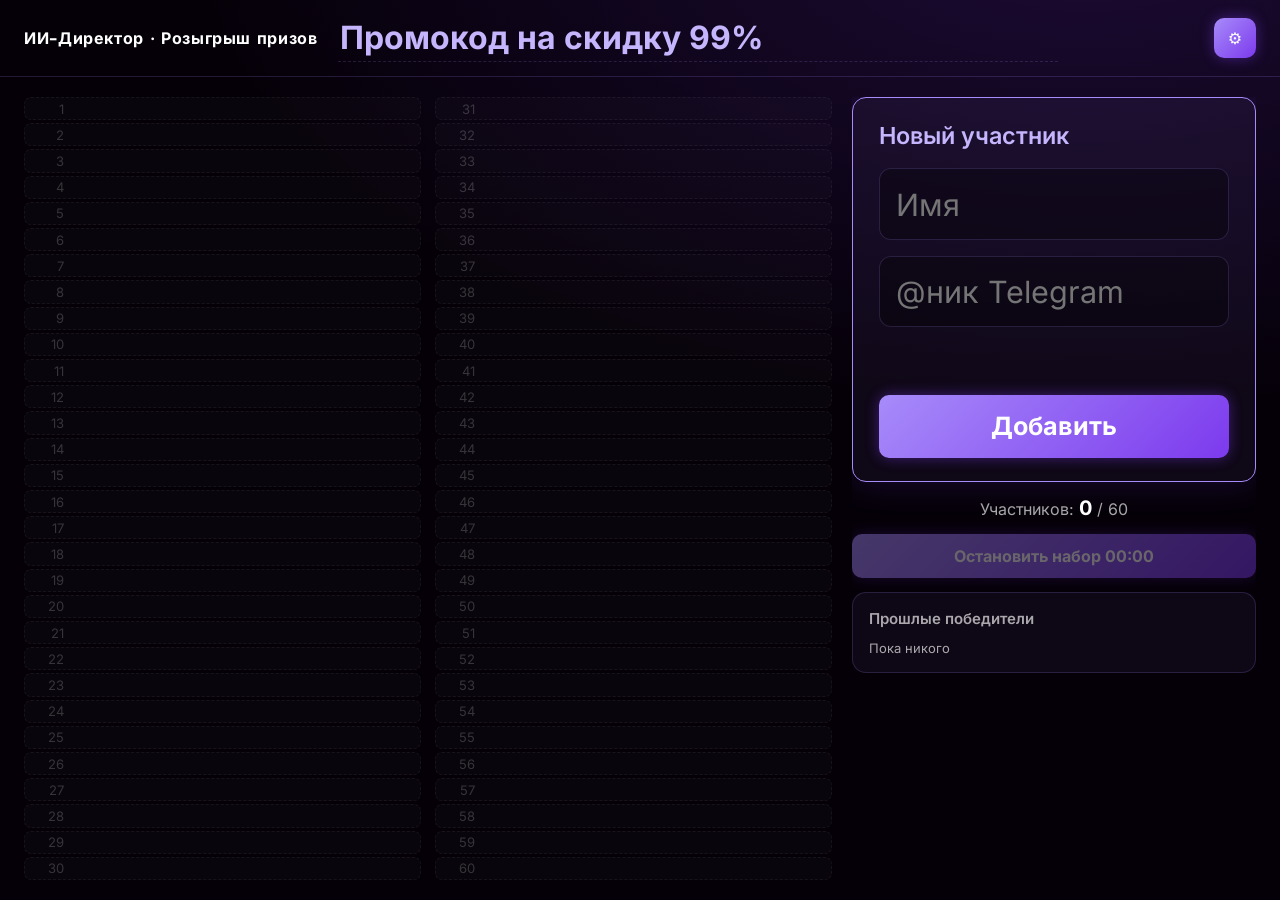
==== _rz/index.html @ 0bbad725 "Закрытая страница розыгрыша: gate.php, файлы _rz, копирование в dist (доступ только через привратник" ====
<!DOCTYPE html>
<html lang="ru">
<head>
<meta charset="utf-8">
<meta name="viewport" content="width=device-width, initial-scale=1">
<meta name="robots" content="noindex, nofollow">
<title>Розыгрыш</title>
<link rel="stylesheet" href="styles.css">
</head>
<body>
<header class="top">
  <div class="brand">ИИ-Директор · Розыгрыш призов</div>
  <div class="prize"><input id="prize" value="Промокод на скидку 99%" maxlength="60" aria-label="Приз"></div>
  <div class="top-btns">
    <button id="btn-admin" class="ghost icon" title="Меню админа" aria-label="Меню админа">⚙</button>
  </div>
</header>

<main class="layout">
  <section class="list-wrap">
    <div id="list" class="list" aria-label="Список участников"></div>
    <div id="empty" class="empty">Участников пока нет</div>
  </section>

  <aside class="panel">
    <div id="big" class="big-number" aria-hidden="true"></div>
    <div id="form-box" class="box">
      <h2>Новый участник</h2>
      <form id="form" autocomplete="off">
        <input id="name" placeholder="Имя" maxlength="30" required>
        <input id="nick" placeholder="@ник Telegram" maxlength="33" required>
        <div id="error" class="error" role="alert"></div>
        <button id="btn-add" type="submit" class="primary">Добавить</button>
      </form>
    </div>

    <div class="counter">Участников: <b id="count">0</b> / 60</div>

    <div class="actions">
      <button id="btn-stop" class="primary">Остановить набор</button>
      <button id="btn-start" class="primary glow" hidden>Старт</button>
      <div id="hash" class="muted hashline" hidden></div>
      <button id="btn-new" class="ghost" hidden>Новый розыгрыш</button>
    </div>

    <div id="admin" class="box admin" hidden>
      <button id="btn-random">Тест</button>
      <button id="btn-download">Скачать</button>
      <button id="btn-reset">Сброс</button>
      <button id="btn-close">Закрыть розыгрыш</button>
    </div>
    <div class="box winners">
      <h2>Прошлые победители</h2>
      <ol id="winners"></ol>
      <div id="no-winners" class="muted">Пока никого</div>
    </div>

  </aside>
</main>


<div id="winner" class="winner" hidden>
  <div class="winner-card">
    <div class="winner-label">Победитель</div>
    <div id="w-num" class="w-num"></div>
    <div id="w-name" class="w-name"></div>
    <div id="w-nick" class="w-nick"></div>
    <div class="winner-prize" id="w-prize"></div>
    <div class="winner-actions">
      <button id="btn-redo" class="ghost">Переиграть</button>
      <button id="btn-ok" class="confirm">Подтвердить</button>
    </div>
  </div>
</div>

<script src="js/storage.js"></script>
<script src="js/participants.js"></script>
<script src="js/rng.js"></script>
<script src="js/audio.js"></script>
<script src="js/export.js"></script>
<script src="js/draw.js"></script>
<script src="js/state.js"></script>
</body>
</html>
---- _rz/styles.css ----
@font-face{font-family:"Inter";font-style:normal;font-weight:400 800;font-display:swap;src:url(fonts/inter-cyrillic.woff2) format("woff2");unicode-range:U+0301, U+0400-045F, U+0490-0491, U+04B0-04B1, U+2116}
@font-face{font-family:"Inter";font-style:normal;font-weight:400 800;font-display:swap;src:url(fonts/inter-latin.woff2) format("woff2");unicode-range:U+0000-00FF, U+0131, U+0152-0153, U+02BB-02BC, U+02C6, U+02DA, U+02DC, U+0304, U+0308, U+0329, U+2000-206F, U+20AC, U+2122, U+2191, U+2193, U+2212, U+2215, U+FEFF, U+FFFD}
@font-face{font-family:"Orbitron";font-style:normal;font-weight:500 900;font-display:swap;src:url(fonts/orbitron-latin.woff2) format("woff2");unicode-range:U+0000-00FF, U+0131, U+0152-0153, U+02BB-02BC, U+02C6, U+02DA, U+02DC, U+0304, U+0308, U+0329, U+2000-206F, U+20AC, U+2122, U+2191, U+2193, U+2212, U+2215, U+FEFF, U+FFFD}
@font-face{font-family:"Inter";font-style:normal;font-weight:400 800;font-display:swap;src:url(fonts/inter-symbols.woff2) format("woff2");unicode-range:U+20B4,U+20B8,U+20BD}
:root{
  /* палитра и шрифты ai-dir.ru */
  --bg:#050008; --bg2:#0c0612; --card:rgba(167,139,250,.06); --line:rgba(167,139,250,.18);
  --text:#fff; --muted:rgba(255,255,255,.65);
  --ac:#a78bfa; --ac-b:#c4b5fd; --ac-d:#7c3aed;
  --accent:var(--ac); --accent2:var(--ac-d);
  --neon1:#2de2ff; --neon2:#ff3d9a; --neon3:#a6ff3d; --neon4:#ffd23d; --neon5:#b24dff;
  --glow:rgba(124,58,237,.45); --glow-s:rgba(124,58,237,.2);
  --radius:14px;
  --disp:"Orbitron","Inter",system-ui,sans-serif; --sans:"Inter",-apple-system,"Segoe UI",system-ui,sans-serif;
}
*{box-sizing:border-box}
html,body{margin:0;height:100%;background:var(--bg);color:var(--text);font-family:var(--sans)}
body{display:flex;flex-direction:column;overflow:hidden;
  background:radial-gradient(900px 500px at 85% -10%,var(--glow-s),transparent),var(--bg)}
button,input{font:inherit;color:inherit}
.top{display:flex;align-items:center;gap:20px;padding:14px 24px;border-bottom:1px solid var(--line)}
.top-btns{display:flex;gap:8px}
button.icon{padding:10px 14px}
.admin{display:flex;flex-direction:column;gap:10px}.admin .demo{margin:0;text-align:left}
.brand{font-family:var(--disp);font-weight:700;letter-spacing:.04em}
.prize{flex:1;display:flex;align-items:center;gap:8px;color:var(--muted)}
.prize input{flex:1;max-width:720px;background:transparent;border:0;border-bottom:1px dashed var(--line);color:var(--ac-b);font-weight:700;font-size:32px;padding:4px 2px}
.layout{flex:1;display:grid;grid-template-columns:2fr 1fr;gap:20px;padding:20px 24px;min-height:0}
.list-wrap{position:relative;min-height:0}
.list{display:grid;grid-auto-flow:column;grid-template-rows:repeat(30,1fr);grid-template-columns:repeat(2,1fr);gap:3px 14px;height:100%}
.row{display:flex;gap:8px;align-items:center;padding:0 10px;border-radius:7px;font-size:clamp(10px,1.45vh,15px);
  border:1px solid transparent;background:#ffffff08;white-space:nowrap;overflow:hidden;transition:box-shadow .05s,background .05s}
.row .n{width:2.2em;color:var(--muted);text-align:right}
.row .nm{overflow:hidden;text-overflow:ellipsis}
.row .nk{color:var(--muted);margin-left:auto;overflow:hidden;text-overflow:ellipsis}
.row.slot{background:#ffffff05;border:1px dashed #ffffff0f;color:#ffffff30}.row.slot .n{color:#ffffff30}
.row.won{opacity:.35;text-decoration:line-through}
.row.flash{color:#fff;border-color:var(--c);background:color-mix(in srgb,var(--c) 28%,transparent);box-shadow:0 0 18px var(--c),inset 0 0 12px var(--c)}
.row.final{animation:pulse 1.2s ease-in-out infinite;color:#fff;border-color:var(--c);background:color-mix(in srgb,var(--c) 35%,transparent);box-shadow:0 0 28px var(--c),inset 0 0 14px var(--c)}
@keyframes pulse{50%{box-shadow:0 0 50px var(--c),inset 0 0 22px var(--c)}}
.empty{position:absolute;inset:0;display:grid;place-items:center;color:var(--muted)}
.panel{display:flex;flex-direction:column;gap:14px;min-height:0;overflow:auto}
.box{background:var(--card);border:1px solid var(--line);border-radius:var(--radius);padding:16px}
.box h2{margin:0 0 12px;font-size:15px;color:var(--muted);font-weight:600}
form{display:flex;flex-direction:column;gap:10px}
form input{background:#00000055;border:1px solid var(--line);border-radius:10px;padding:11px 12px;outline:0}
form input:focus{border-color:var(--accent);box-shadow:0 0 0 3px var(--glow-s)}
.error{min-height:36px;font-size:13px;line-height:1.3}.error.bad{color:#ff6b8a}.error.ok{color:#a6ff3d}
.counter{color:var(--muted);text-align:center}.counter b{color:var(--text);font-size:20px}
.actions{display:flex;flex-direction:column;gap:10px}
/* все кнопки одного яркого цвета */
button{cursor:pointer;border-radius:10px;padding:12px 14px;border:0;font-weight:700;color:#fff;background:linear-gradient(135deg,var(--accent),var(--accent2));box-shadow:0 0 14px var(--glow)}
button:hover:not(:disabled){filter:brightness(1.15)}
button:disabled{opacity:.4;cursor:not-allowed}
button.glow{font-size:20px;padding:16px;box-shadow:0 0 30px var(--glow)}
button.link{border:0;padding:0;background:none;box-shadow:none;font-weight:400;color:var(--accent);text-decoration:underline;font-size:inherit}
[hidden]{display:none!important}
.winners ol{margin:0;padding-left:22px;display:flex;flex-direction:column;gap:6px;max-height:22vh;overflow:auto}
.winners li small{color:var(--muted)}
.muted{color:var(--muted);font-size:13px}
.demo{text-align:center}
.big-number{flex:none;height:min(16vh,150px);display:grid;place-items:center;font-size:min(13vh,9vw);font-weight:800;line-height:1;
  color:var(--c,#fff);text-shadow:0 0 24px var(--c,#fff),0 0 60px var(--c,#fff);opacity:0;border-radius:var(--radius);overflow:hidden}
.big-number.on{opacity:1}
.winner{position:fixed;inset:0;display:grid;place-items:center;background:rgba(5,0,8,.9);backdrop-filter:blur(6px);z-index:10;
  animation:fade .5s}
@keyframes fade{from{opacity:0}}
.winner-card{text-align:center;padding:40px 60px}
.winner-label{font-family:var(--disp);letter-spacing:.3em;text-transform:uppercase;color:var(--ac-b);font-size:20px}
.w-num{font-size:min(26vh,20vw);font-weight:800;line-height:1;color:#fff;text-shadow:0 0 40px var(--ac),0 0 100px var(--ac-d)}
.w-name{font-size:min(9vh,7vw);font-weight:700;margin-top:10px}
.w-nick{font-size:min(5vh,4vw);color:var(--neon1);margin-top:6px}
.winner-prize{margin-top:18px;color:var(--muted);font-size:20px}
.winner-actions{display:flex;gap:12px;justify-content:center;margin-top:34px}

@media (max-width:760px){
  body{height:100dvh;overflow:hidden}
  .top{display:grid;grid-template-columns:1fr auto;grid-template-areas:"brand btns" "prize prize";gap:6px 8px;padding:8px 10px}
  .brand{grid-area:brand;font-size:14px;white-space:nowrap}
  .top-btns{grid-area:btns;gap:6px}
  .top-btns button{padding:6px 10px;font-size:12px;white-space:nowrap}
  .prize{grid-area:prize;display:grid;grid-template-columns:1fr;gap:8px;background:var(--card);border:1px solid var(--line);border-radius:8px;padding:5px 10px;font-size:12px}
  .prize input{max-width:none;min-width:0;border:0;font-size:26px;padding:2px}
  /* две колонки имён + третья служебная колонка с кнопками */
  .layout{display:grid;grid-template-columns:minmax(0,7fr) minmax(0,3fr);gap:6px;padding:8px 10px;flex:1;min-height:0;overflow:hidden}
  .list{grid-template-rows:repeat(30,1fr);grid-template-columns:repeat(2,minmax(0,1fr));gap:2px 4px;height:100%}
  .row{font-size:8px;padding:0 3px;gap:3px;border-radius:5px;min-height:0}
  .row .n{width:1.5em;flex:none}.row .nm{flex:1 1 0;min-width:0}.row .nk{display:block;flex:0 1 48%;min-width:0;margin-left:0;text-align:right}
  .panel{gap:6px;overflow:auto;min-height:0}
  .box{padding:7px;border-radius:9px}.box h2{font-size:10px;margin:0 0 6px}
  form{gap:5px}form input{padding:7px 8px;font-size:12px;border-radius:7px}
  .error{min-height:0;font-size:10px}
  .counter{font-size:11px}.counter b{font-size:15px}
  .actions{gap:5px}
  button{padding:8px 6px;font-size:11px;border-radius:8px}
  button.glow{font-size:14px;padding:10px 6px}
  .winners ol{max-height:none;font-size:11px;padding-left:16px;gap:3px}
  .muted{font-size:10px}
  .admin{gap:6px}
  .big-number{height:68px;font-size:17vw}
  .w-num{font-size:30vw}
}


@keyframes blink{0%,100%{opacity:1}50%{opacity:.08}}
.row.blink3{color:#fff;border-color:var(--c);background:color-mix(in srgb,var(--c) 35%,transparent);box-shadow:0 0 28px var(--c),inset 0 0 14px var(--c);animation:blink .5s ease-in-out 5}
.w-name.blink{animation:blink .5s ease-in-out 5}

.winners li small{display:block}.winners li .wdate{opacity:.7;font-size:.85em}


button.confirm{background:linear-gradient(135deg,#34e27a,#12a150);box-shadow:0 0 18px #22c55e99;animation:cpulse 1s ease-in-out infinite}
@keyframes cpulse{50%{box-shadow:0 0 40px #22ff88;filter:brightness(1.3)}}

.hashline{text-align:center;word-break:break-all;font-size:11px}.hashline.bad{color:#ff6b8a}

/* до «Старт»: на месте крупного номера показываем крупные поля имени и ника */
.box.xl{padding:min(2.6vh,26px) min(2.2vw,26px);border-color:var(--ac);box-shadow:0 0 34px var(--glow-s)}
.box.xl h2{font-size:clamp(16px,2.6vh,26px);color:var(--ac-b);margin-bottom:min(2vh,18px)}
.box.xl form{gap:min(1.8vh,16px)}
.box.xl form input{font-size:clamp(18px,3.4vh,36px);padding:min(1.8vh,18px) min(1.4vw,16px);border-radius:12px}
.box.xl form button{font-size:clamp(16px,2.8vh,28px);padding:min(1.8vh,18px)}
.box.xl .error{font-size:clamp(12px,1.8vh,18px)}
@media (max-width:760px){
  .box.xl{padding:8px}.box.xl h2{font-size:12px}.box.xl form input{font-size:14px;padding:9px 8px}.box.xl form button{font-size:13px;padding:9px 6px}
}
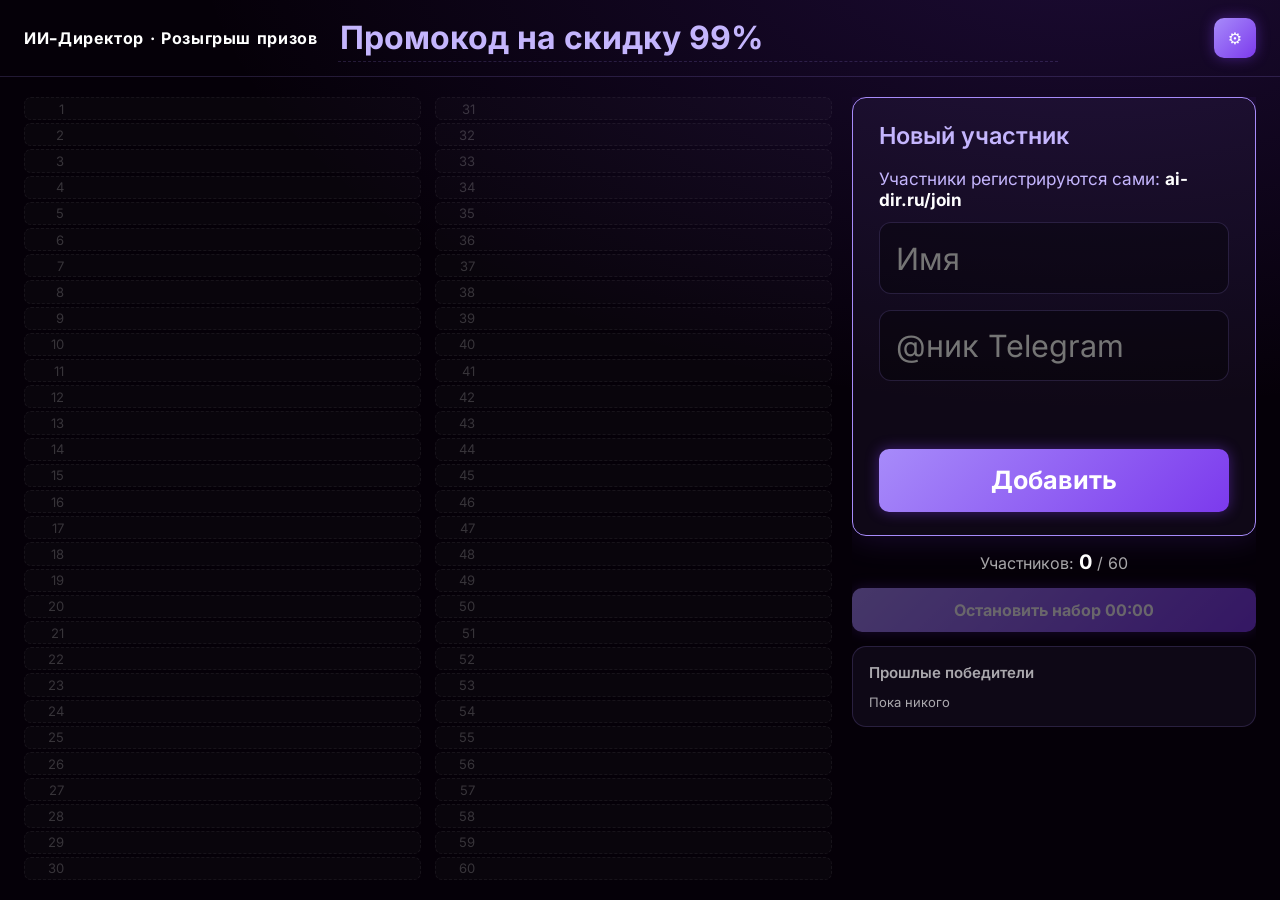
==== commit 7870ddfd: "Публичная запись участников /join, API join.php, синхронизация со страницей админа, выгрузка списка " ====
--- a/_rz/index.html
+++ b/_rz/index.html
@@ -26,6 +26,7 @@
     <div id="big" class="big-number" aria-hidden="true"></div>
     <div id="form-box" class="box">
       <h2>Новый участник</h2>
+      <div class="join-hint">Участники регистрируются сами: <b>ai-dir.ru/join</b></div>
       <form id="form" autocomplete="off">
         <input id="name" placeholder="Имя" maxlength="30" required>
         <input id="nick" placeholder="@ник Telegram" maxlength="33" required>
--- a/_rz/styles.css
+++ b/_rz/styles.css
@@ -124,3 +124,6 @@
 @media (max-width:760px){
   .box.xl{padding:8px}.box.xl h2{font-size:12px}.box.xl form input{font-size:14px;padding:9px 8px}.box.xl form button{font-size:13px;padding:9px 6px}
 }
+
+.join-hint{margin:0 0 min(1.4vh,12px);color:var(--ac-b);font-size:clamp(12px,1.9vh,20px)}.join-hint b{color:#fff}
+@media (max-width:760px){.join-hint{font-size:10px;margin-bottom:4px}}
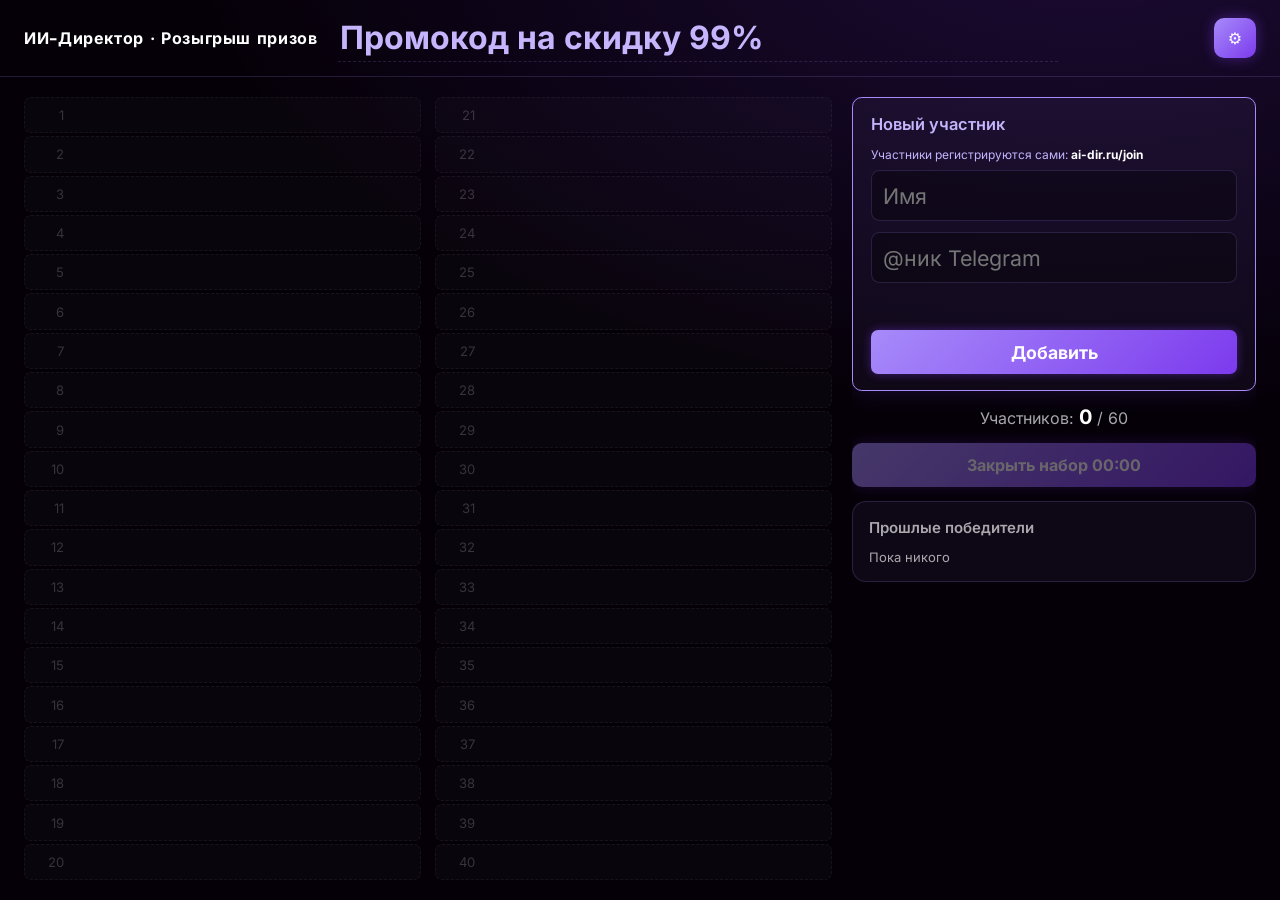
==== commit 75720826: "rz/join: 40 мест на старте, карточка -30%, Открыть/Закрыть набор, сброс журнала Co-Authored-By: Clau" ====
--- a/_rz/index.html
+++ b/_rz/index.html
@@ -38,7 +38,8 @@
     <div class="counter">Участников: <b id="count">0</b> / 60</div>
 
     <div class="actions">
-      <button id="btn-stop" class="primary">Остановить набор</button>
+      <button id="btn-stop" class="primary">Закрыть набор</button>
+      <button id="btn-open" class="primary" hidden>Открыть набор</button>
       <button id="btn-start" class="primary glow" hidden>Старт</button>
       <div id="hash" class="muted hashline" hidden></div>
       <button id="btn-new" class="ghost" hidden>Новый розыгрыш</button>
--- a/_rz/styles.css
+++ b/_rz/styles.css
@@ -27,7 +27,7 @@
 .prize input{flex:1;max-width:720px;background:transparent;border:0;border-bottom:1px dashed var(--line);color:var(--ac-b);font-weight:700;font-size:32px;padding:4px 2px}
 .layout{flex:1;display:grid;grid-template-columns:2fr 1fr;gap:20px;padding:20px 24px;min-height:0}
 .list-wrap{position:relative;min-height:0}
-.list{display:grid;grid-auto-flow:column;grid-template-rows:repeat(30,1fr);grid-template-columns:repeat(2,1fr);gap:3px 14px;height:100%}
+.list{display:grid;grid-auto-flow:column;grid-template-rows:repeat(var(--rows,20),1fr);grid-template-columns:repeat(2,1fr);gap:3px 14px;height:100%}
 .row{display:flex;gap:8px;align-items:center;padding:0 10px;border-radius:7px;font-size:clamp(10px,1.45vh,15px);
   border:1px solid transparent;background:#ffffff08;white-space:nowrap;overflow:hidden;transition:box-shadow .05s,background .05s}
 .row .n{width:2.2em;color:var(--muted);text-align:right}
@@ -83,7 +83,7 @@
   .prize input{max-width:none;min-width:0;border:0;font-size:26px;padding:2px}
   /* две колонки имён + третья служебная колонка с кнопками */
   .layout{display:grid;grid-template-columns:minmax(0,7fr) minmax(0,3fr);gap:6px;padding:8px 10px;flex:1;min-height:0;overflow:hidden}
-  .list{grid-template-rows:repeat(30,1fr);grid-template-columns:repeat(2,minmax(0,1fr));gap:2px 4px;height:100%}
+  .list{grid-template-rows:repeat(var(--rows,20),1fr);grid-template-columns:repeat(2,minmax(0,1fr));gap:2px 4px;height:100%}
   .row{font-size:8px;padding:0 3px;gap:3px;border-radius:5px;min-height:0}
   .row .n{width:1.5em;flex:none}.row .nm{flex:1 1 0;min-width:0}.row .nk{display:block;flex:0 1 48%;min-width:0;margin-left:0;text-align:right}
   .panel{gap:6px;overflow:auto;min-height:0}
@@ -127,3 +127,6 @@
 
 .join-hint{margin:0 0 min(1.4vh,12px);color:var(--ac-b);font-size:clamp(12px,1.9vh,20px)}.join-hint b{color:#fff}
 @media (max-width:760px){.join-hint{font-size:10px;margin-bottom:4px}}
+
+/* карточка ввода справа вверху меньше на 30% (на ПК) */
+@media (min-width:761px){.box.xl{zoom:.7}}
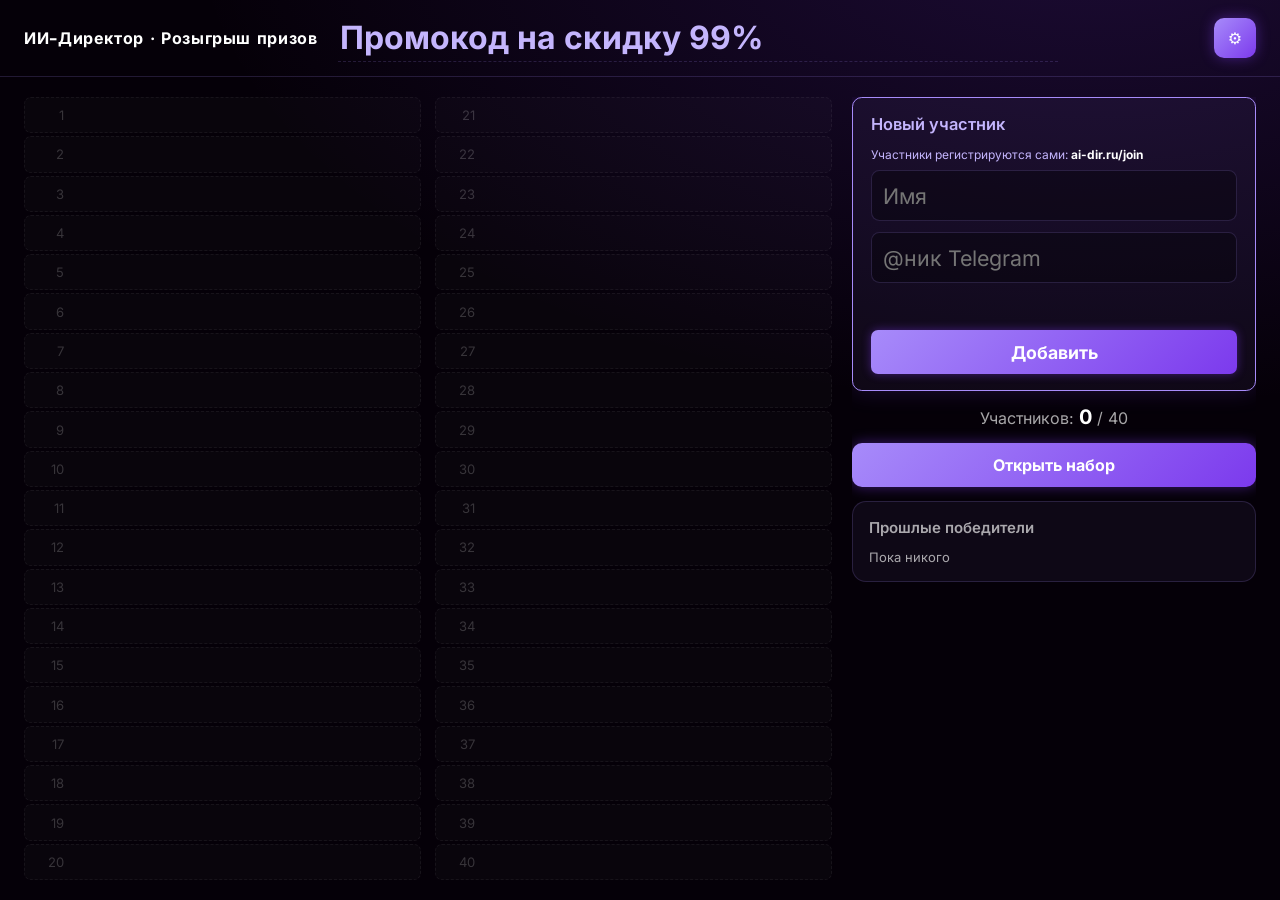
==== commit 3f7b64fe: "rz/join: кнопка Открыть набор, счётчик /40 Co-Authored-By: Claude Sonnet 5.5 <noreply@anthropic.com>" ====
--- a/_rz/index.html
+++ b/_rz/index.html
@@ -35,7 +35,7 @@
       </form>
     </div>
 
-    <div class="counter">Участников: <b id="count">0</b> / 60</div>
+    <div class="counter">Участников: <b id="count">0</b> / <span id="cap">40</span></div>
 
     <div class="actions">
       <button id="btn-stop" class="primary">Закрыть набор</button>
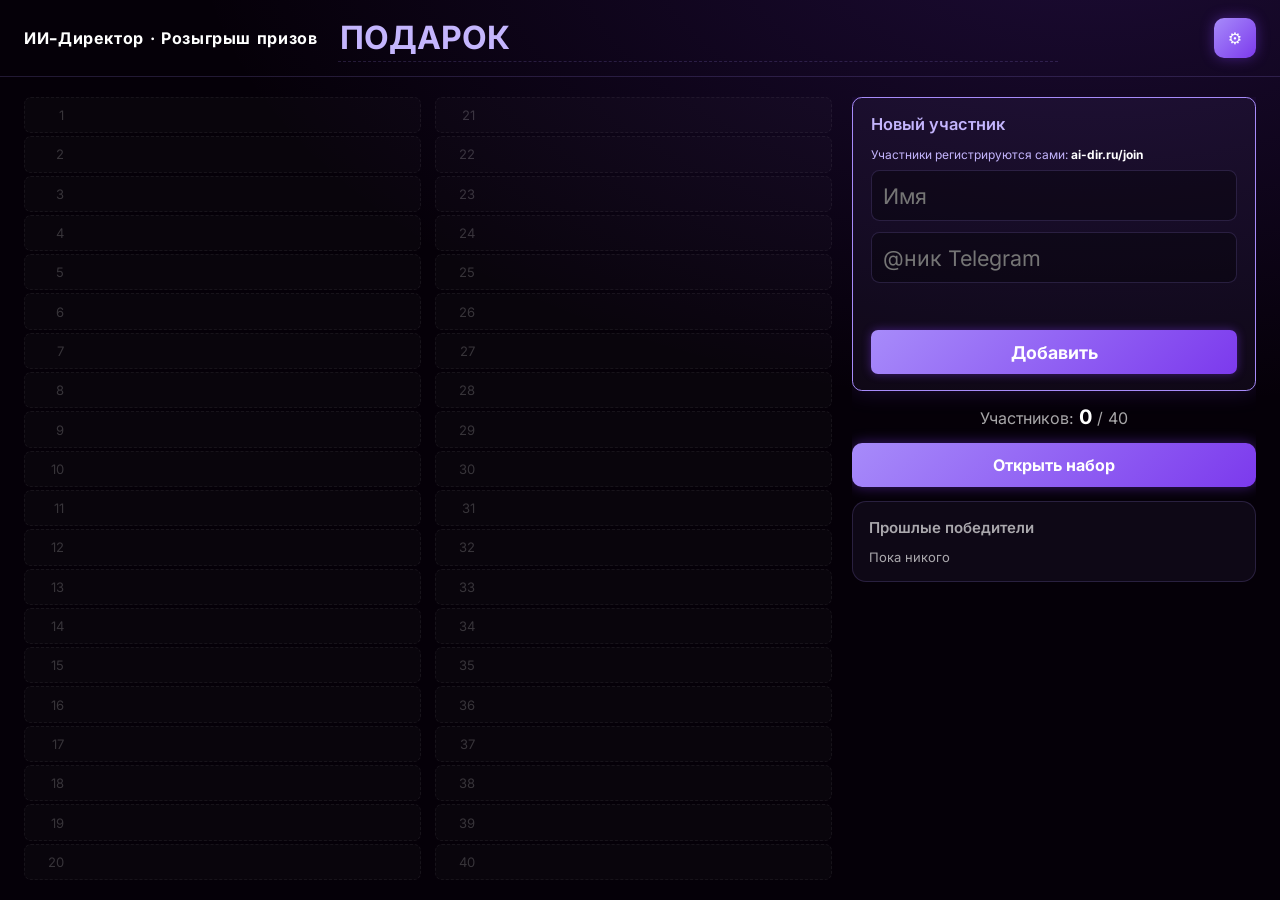
==== commit 9d32a9ac: "Приз розыгрыша: «ПОДАРОК» вместо «промокод на скидку 99%» Co-Authored-By: Claude Sonnet 5.5 <noreply" ====
--- a/_rz/index.html
+++ b/_rz/index.html
@@ -10,7 +10,7 @@
 <body>
 <header class="top">
   <div class="brand">ИИ-Директор · Розыгрыш призов</div>
-  <div class="prize"><input id="prize" value="Промокод на скидку 99%" maxlength="60" aria-label="Приз"></div>
+  <div class="prize"><input id="prize" value="ПОДАРОК" maxlength="60" aria-label="Приз"></div>
   <div class="top-btns">
     <button id="btn-admin" class="ghost icon" title="Меню админа" aria-label="Меню админа">⚙</button>
   </div>
